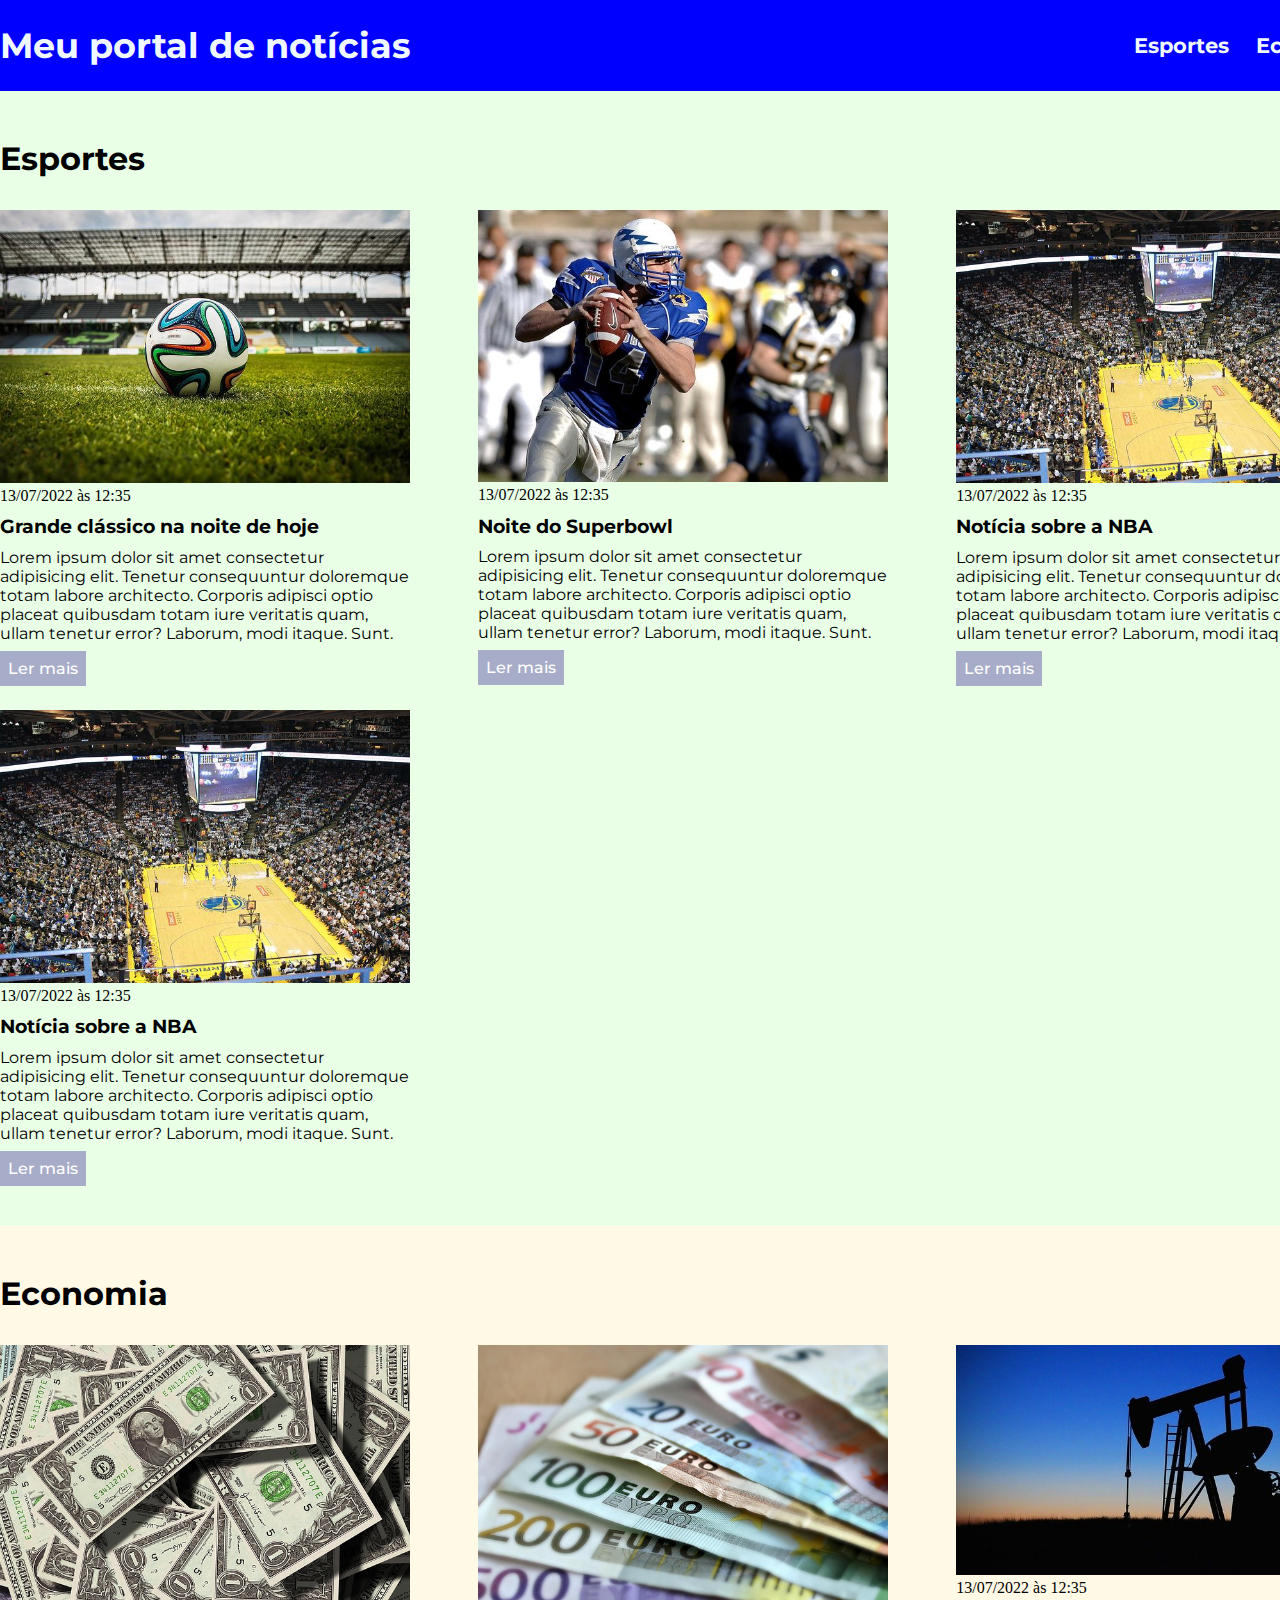
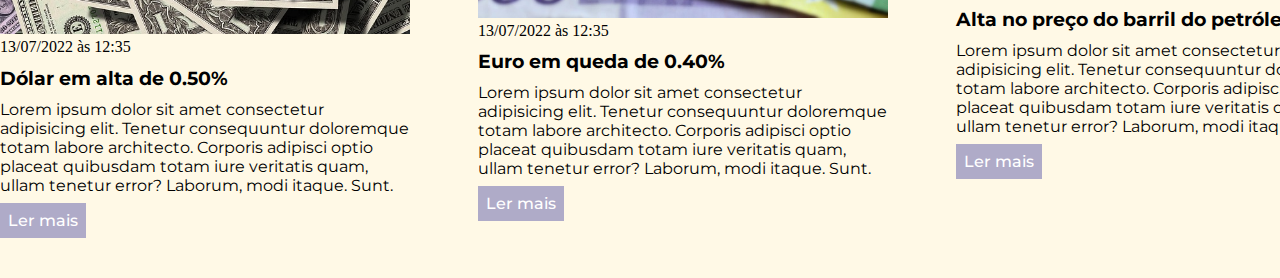
==== firts-css/css/index.html @ 6b16a204 "add css" ====
<!DOCTYPE html>
<html lang="pt-BR">
<head>
    <meta charset="UTF-8">
    <meta http-equiv="X-UA-Compatible" content="IE=edge">
    <meta name="viewport" content="width=device-width, initial-scale=1.0">
    <title>Meu portal de notícias</title>
    <link rel="preconnect" href="https://fonts.googleapis.com">
    <link rel="preconnect" href="https://fonts.gstatic.com" crossorigin>
    <link href="https://fonts.googleapis.com/css2?family=Montserrat:wght@100;300;400;500;600;700;800&display=swap" rel="stylesheet">
    <link rel="stylesheet" href="./main.css" />
</head>
<body>
    <header>
        <div class="container">
            <h1>Meu portal de notícias</h1>
            <nav>
                <ul>
                    <li>
                        <a href="#sports" title="Ir para a seção de esportes">Esportes</a>
                    </li>
                    <li>
                        <a href="#economy" title="Ir para a seção de notícias">Economia</a>
                    </li>
                </ul>
            </nav>
        </div>
    </header>
    <section id="sports">
        <div class="container">
            <h2>Esportes</h2>
            <div class="articles">
                <article>
                    <img src="./imagens/futebol.jpg" alt="Bola de futebol no gramado" />
                    <header>
                        <time>13/07/2022 às 12:35</time>
                    </header>
                    <h3>Grande clássico na noite de hoje</h3>
                    <p>
                        Lorem ipsum dolor sit amet consectetur adipisicing elit. Tenetur consequuntur doloremque totam labore architecto. Corporis adipisci optio placeat quibusdam totam iure veritatis quam, ullam tenetur error? Laborum, modi itaque. Sunt.
                    </p>
                    <a href="#" title="Leia a notícia completa">Ler mais</a>
                </article>
                <article>
                    <img src="./imagens/futebol-americano.jpg" alt="Jogador de futebol americano correndo com a bola na mão" />
                    <header>
                        <time>13/07/2022 às 12:35</time>
                    </header>
                    <h3>Noite do Superbowl</h3>
                    <p>
                        Lorem ipsum dolor sit amet consectetur adipisicing elit. Tenetur consequuntur doloremque totam labore architecto. Corporis adipisci optio placeat quibusdam totam iure veritatis quam, ullam tenetur error? Laborum, modi itaque. Sunt.
                    </p>
                    <a href="#" title="Leia a notícia completa">Ler mais</a>
                </article>
                <article>
                    <img src="./imagens/basquete.jpg" title="Vista aérea de uma quadra de basquete" />
                    <header>
                        <time>13/07/2022 às 12:35</time>
                    </header>
                    <h3>Notícia sobre a NBA</h3>
                    <p>
                        Lorem ipsum dolor sit amet consectetur adipisicing elit. Tenetur consequuntur doloremque totam labore architecto. Corporis adipisci optio placeat quibusdam totam iure veritatis quam, ullam tenetur error? Laborum, modi itaque. Sunt.
                    </p>
                    <a href="#" title="Leia a notícia completa">Ler mais</a>
                </article>
                <article>
                    <img src="./imagens/basquete.jpg" title="Vista aérea de uma quadra de basquete" />
                    <header>
                        <time>13/07/2022 às 12:35</time>
                    </header>
                    <h3>Notícia sobre a NBA</h3>
                    <p>
                        Lorem ipsum dolor sit amet consectetur adipisicing elit. Tenetur consequuntur doloremque totam labore architecto. Corporis adipisci optio placeat quibusdam totam iure veritatis quam, ullam tenetur error? Laborum, modi itaque. Sunt.
                    </p>
                    <a href="#" title="Leia a notícia completa">Ler mais</a>
                </article>
            </div>
        </section>
    </div>
    <section id="economy">
    <div class="container">
        <h2>Economia</h2>
        <div class="articles">
            <article>
                <img src="./imagens/dolares.jpg" alt="Muitos dólares" />
                <header>
                    <time>13/07/2022 às 12:35</time>
                </header>
                <h3>Dólar em alta de 0.50%</h3>
                <p>
                    Lorem ipsum dolor sit amet consectetur adipisicing elit. Tenetur consequuntur doloremque totam labore architecto. Corporis adipisci optio placeat quibusdam totam iure veritatis quam, ullam tenetur error? Laborum, modi itaque. Sunt.
                </p>
                <a href="#" title="Leia a notícia completa">Ler mais</a>
            </article>
            <article>
                <img src="./imagens/euro.jpg" alt="Várias notas de euro" />
                <header>
                    <time>13/07/2022 às 12:35</time>
                </header>
                <h3>Euro em queda de 0.40%</h3>
                <p>
                    Lorem ipsum dolor sit amet consectetur adipisicing elit. Tenetur consequuntur doloremque totam labore architecto. Corporis adipisci optio placeat quibusdam totam iure veritatis quam, ullam tenetur error? Laborum, modi itaque. Sunt.
                </p>
                <a href="#" title="Leia a notícia completa">Ler mais</a>
            </article>
            <article>
                <img src="./imagens/petroleo.jpg" alt="Extração de petróleo" />
                <header>
                    <time>13/07/2022 às 12:35</time>
                </header>
                <h3>Alta no preço do barril do petróleo</h3>
                <p>
                    Lorem ipsum dolor sit amet consectetur adipisicing elit. Tenetur consequuntur doloremque totam labore architecto. Corporis adipisci optio placeat quibusdam totam iure veritatis quam, ullam tenetur error? Laborum, modi itaque. Sunt.
                </p>
                <a href="#" title="Leia a notícia completa">Ler mais</a>
            </article>
        </div>
    </section>
    </div>
</body>
</html>
---- firts-css/css/main.css ----
*{
    box-sizing: border-box;
    margin: 0;
    padding: 0;
}


header .container {
    display: flex;
    align-items: center;
    justify-content: space-between;
}

body > header{
    background-color: blue;
    padding: 1.5em 0;
    color: aliceblue;
}

header li {
    display: inline;
    font-family: 'Montserrat', sans-serif;
    font-size: 1.3em;
    font-weight: 700;
}

header li a {
    color: aliceblue;
    text-decoration: none;
    margin-left: 1em;
}

header h1 {
    font-family: 'Montserrat', sans-serif;
    font-size: 2.2em;
}

.container{
    width: 1366px;
    margin: 0 auto;

}

.articles {
    display: flex;
    flex-wrap: wrap;
    justify-content: space-between;
}

.articles article img {
    width: 100%;
}

.articles article {
    width: 30%;
    margin-bottom: 1em;
}

section {
    padding: 1em 0;
}

section h2 {
    margin: 1em 0;
}

.articles article h3{
    margin: 0.5em 0;
    font-size: 1.2em;
    font-family: 'Montserrat', sans-serif;
}

.articles article a {
    background-color: rgba(128, 125, 181, 0.626);
    color: rgb(255, 255, 255);
    padding: 0.5em;
    display: inline-block;
    margin: 0.5em 0;
    text-decoration: none;
    font-weight: 500;
}

#sports .articles article a:hover {
    background-color: rgb(15, 113, 0);
}

#economy .articles article a:hover {
    background-color: #fdc000;
}

.articles article p,
.articles article a {
    font-family: 'Montserrat', sans-serif;
}

section h2 {
    font-size: 2em;
    font-family: 'Montserrat', sans-serif;
}

#sports {
    background-color: rgba(34, 255, 0, 0.098);
    
}

#economy {
    background-color: #fdc20019;
}
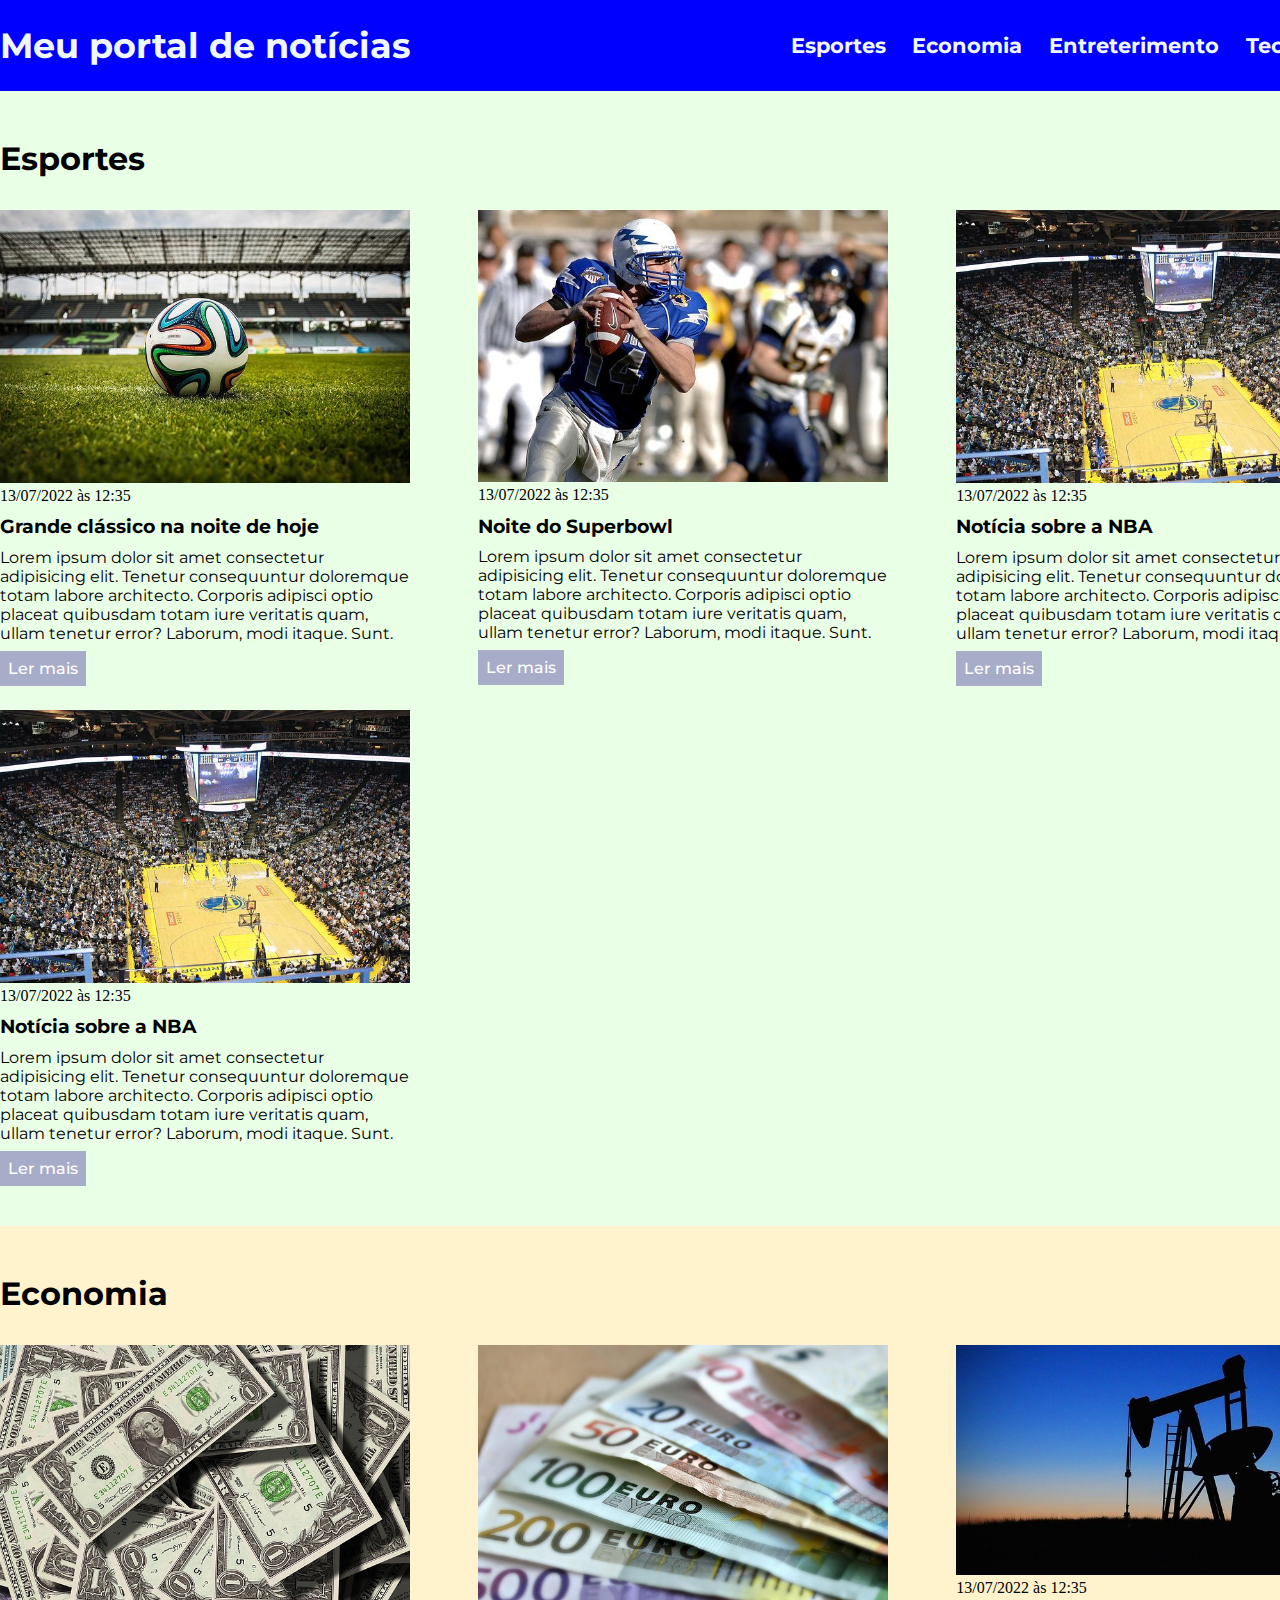
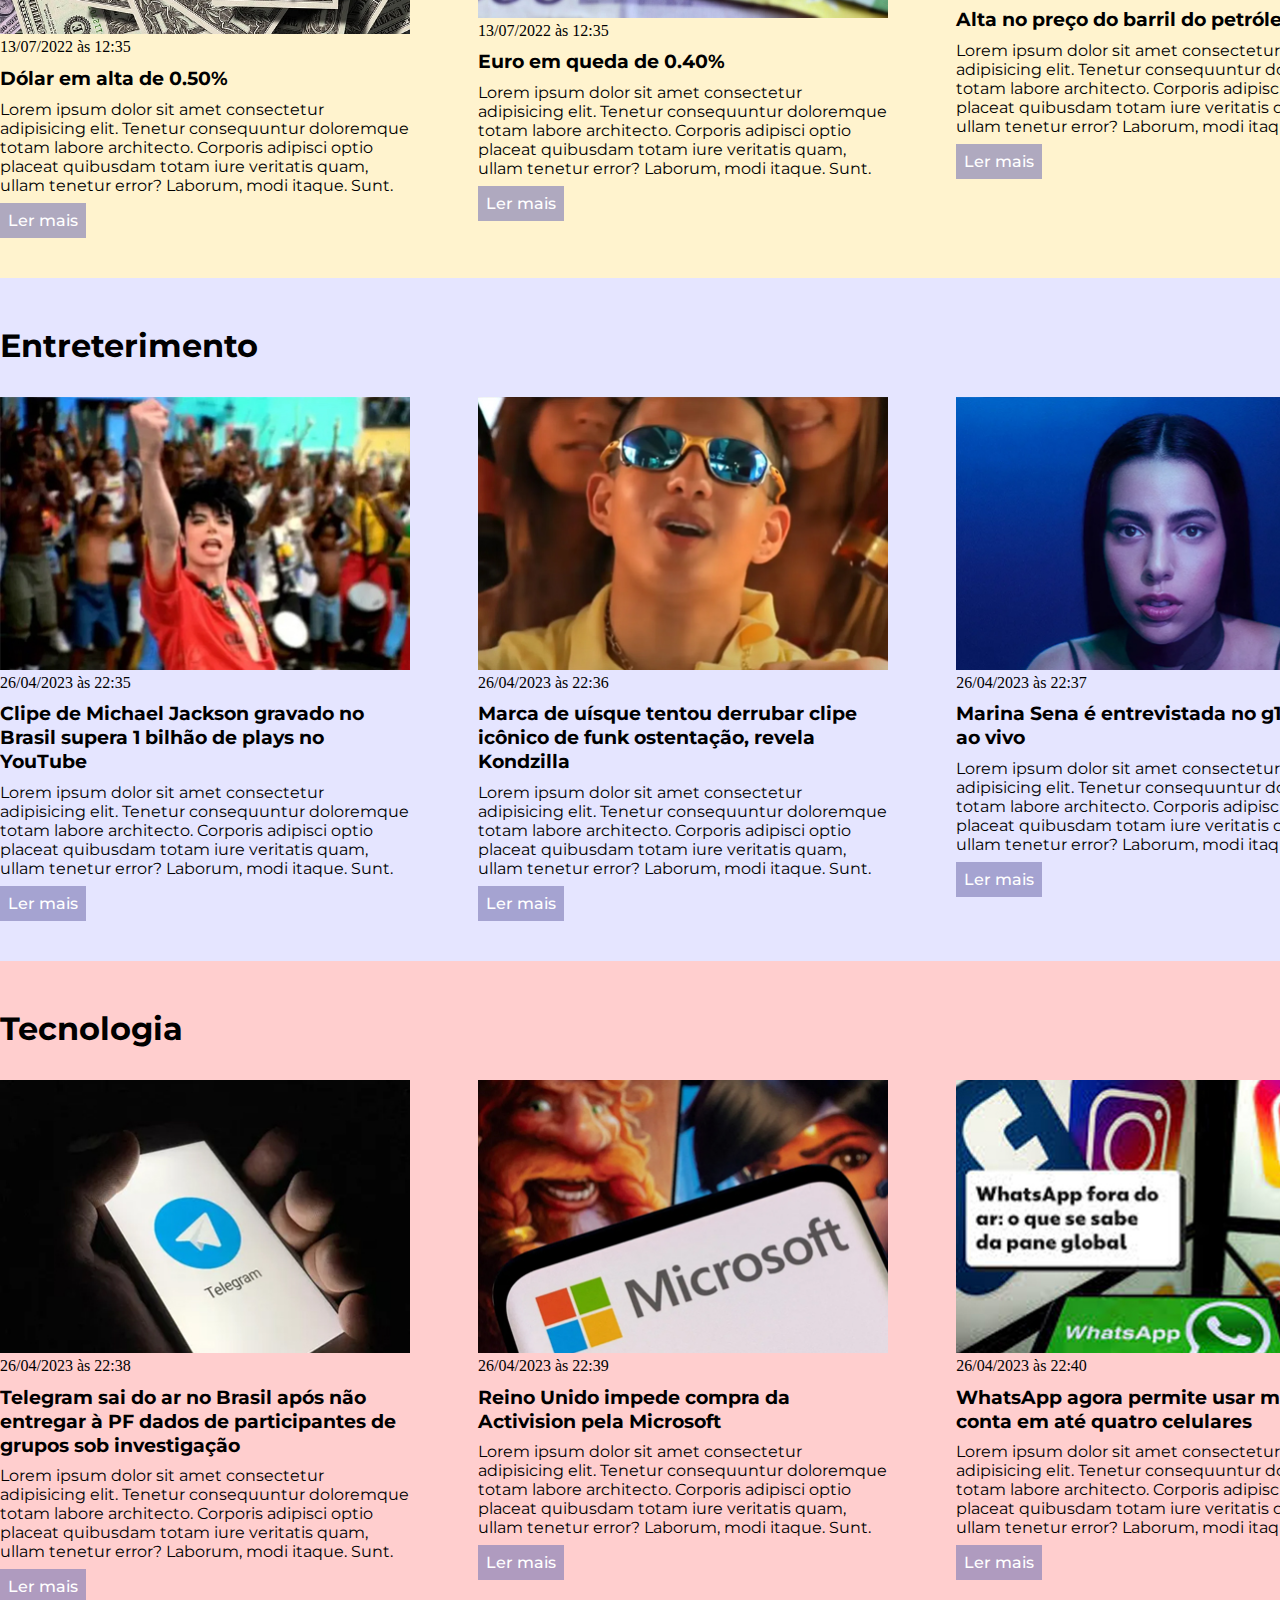
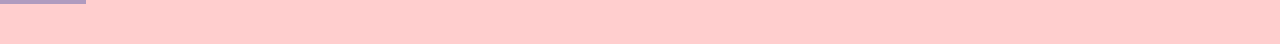
==== commit 07ef8dec: "add articles" ====
--- a/firts-css/css/index.html
+++ b/firts-css/css/index.html
@@ -21,6 +21,12 @@
                     </li>
                     <li>
                         <a href="#economy" title="Ir para a seção de notícias">Economia</a>
+                    </li>
+                    <li>
+                        <a href="#entreterimento" title="Ir para a seção de Entreterimento">Entreterimento</a>
+                    </li>
+                    <li>
+                        <a href="#tecnologia" title="Ir para a seção de Tecnologia">Tecnologia</a>
                     </li>
                 </ul>
             </nav>
@@ -116,6 +122,84 @@
             </article>
         </div>
     </section>
+    <section id="entreterimento">
+        <div class="container">
+            <h2>Entreterimento</h2>
+            <div class="articles">
+                <article>
+                    <img src="imagens/michael_jackson.jpg" alt="michael jackson" />
+                    <header>
+                        <time>26/04/2023 às 22:35</time>
+                    </header>
+                    <h3>Clipe de Michael Jackson gravado no Brasil supera 1 bilhão de plays no YouTube</h3>
+                    <p>
+                        Lorem ipsum dolor sit amet consectetur adipisicing elit. Tenetur consequuntur doloremque totam labore architecto. Corporis adipisci optio placeat quibusdam totam iure veritatis quam, ullam tenetur error? Laborum, modi itaque. Sunt.
+                    </p>
+                    <a href="#" title="Leia a notícia completa">Ler mais</a>
+                </article>
+                <article>
+                    <img src="imagens/funkeiro.jpg" alt="Funkeiro" />
+                    <header>
+                        <time>26/04/2023 às 22:36</time>
+                    </header>
+                    <h3>Marca de uísque tentou derrubar clipe icônico de funk ostentação, revela Kondzilla</h3>
+                    <p>
+                        Lorem ipsum dolor sit amet consectetur adipisicing elit. Tenetur consequuntur doloremque totam labore architecto. Corporis adipisci optio placeat quibusdam totam iure veritatis quam, ullam tenetur error? Laborum, modi itaque. Sunt.
+                    </p>
+                    <a href="#" title="Leia a notícia completa">Ler mais</a>
+                </article>
+                <article>
+                    <img src="imagens/marina_sena.jpg" alt="Marina Sena" />
+                    <header>
+                        <time>26/04/2023 às 22:37</time>
+                    </header>
+                    <h3>Marina Sena é entrevistada no g1 ouviu ao vivo</h3>
+                    <p>
+                        Lorem ipsum dolor sit amet consectetur adipisicing elit. Tenetur consequuntur doloremque totam labore architecto. Corporis adipisci optio placeat quibusdam totam iure veritatis quam, ullam tenetur error? Laborum, modi itaque. Sunt.
+                    </p>
+                    <a href="#" title="Leia a notícia completa">Ler mais</a>
+                </article>
+            </div>
+        </section>
+        <section id="tecnologia">
+            <div class="container">
+                <h2>Tecnologia</h2>
+                <div class="articles">
+                    <article>
+                        <img src="imagens/telegram.jpg" alt="Telegram" />
+                        <header>
+                            <time>26/04/2023 às 22:38</time>
+                        </header>
+                        <h3>Telegram sai do ar no Brasil após não entregar à PF dados de participantes de grupos sob investigação</h3>
+                        <p>
+                            Lorem ipsum dolor sit amet consectetur adipisicing elit. Tenetur consequuntur doloremque totam labore architecto. Corporis adipisci optio placeat quibusdam totam iure veritatis quam, ullam tenetur error? Laborum, modi itaque. Sunt.
+                        </p>
+                        <a href="#" title="Leia a notícia completa">Ler mais</a>
+                    </article>
+                    <article>
+                        <img src="imagens/microsoft.jpg" alt="Microsoft" />
+                        <header>
+                            <time>26/04/2023 às 22:39</time>
+                        </header>
+                        <h3>Reino Unido impede compra da Activision pela Microsoft</h3>
+                        <p>
+                            Lorem ipsum dolor sit amet consectetur adipisicing elit. Tenetur consequuntur doloremque totam labore architecto. Corporis adipisci optio placeat quibusdam totam iure veritatis quam, ullam tenetur error? Laborum, modi itaque. Sunt.
+                        </p>
+                        <a href="#" title="Leia a notícia completa">Ler mais</a>
+                    </article>
+                    <article>
+                        <img src="imagens/whatsapp.jpg" alt="WhatsApp" />
+                        <header>
+                            <time>26/04/2023 às 22:40</time>
+                        </header>
+                        <h3>WhatsApp agora permite usar mesma conta em até quatro celulares</h3>
+                        <p>
+                            Lorem ipsum dolor sit amet consectetur adipisicing elit. Tenetur consequuntur doloremque totam labore architecto. Corporis adipisci optio placeat quibusdam totam iure veritatis quam, ullam tenetur error? Laborum, modi itaque. Sunt.
+                        </p>
+                        <a href="#" title="Leia a notícia completa">Ler mais</a>
+                    </article>
+                </div>
+            </section>
     </div>
 </body>
 </html>--- a/firts-css/css/main.css
+++ b/firts-css/css/main.css
@@ -88,6 +88,14 @@
     background-color: #fdc000;
 }
 
+#entreterimento .articles article a:hover{
+    background-color: blue;
+}
+
+#tecnologia .articles article a:hover{
+    background-color: red;
+}
+
 .articles article p,
 .articles article a {
     font-family: 'Montserrat', sans-serif;
@@ -104,5 +112,13 @@
 }
 
 #economy {
-    background-color: #fdc20019;
+    background-color: #fdc20031;
+}
+
+#entreterimento {
+    background-color: rgba(171, 171, 255, 0.308);
+}
+
+#tecnologia {
+    background-color: rgba(255, 0, 0, 0.193);
 }